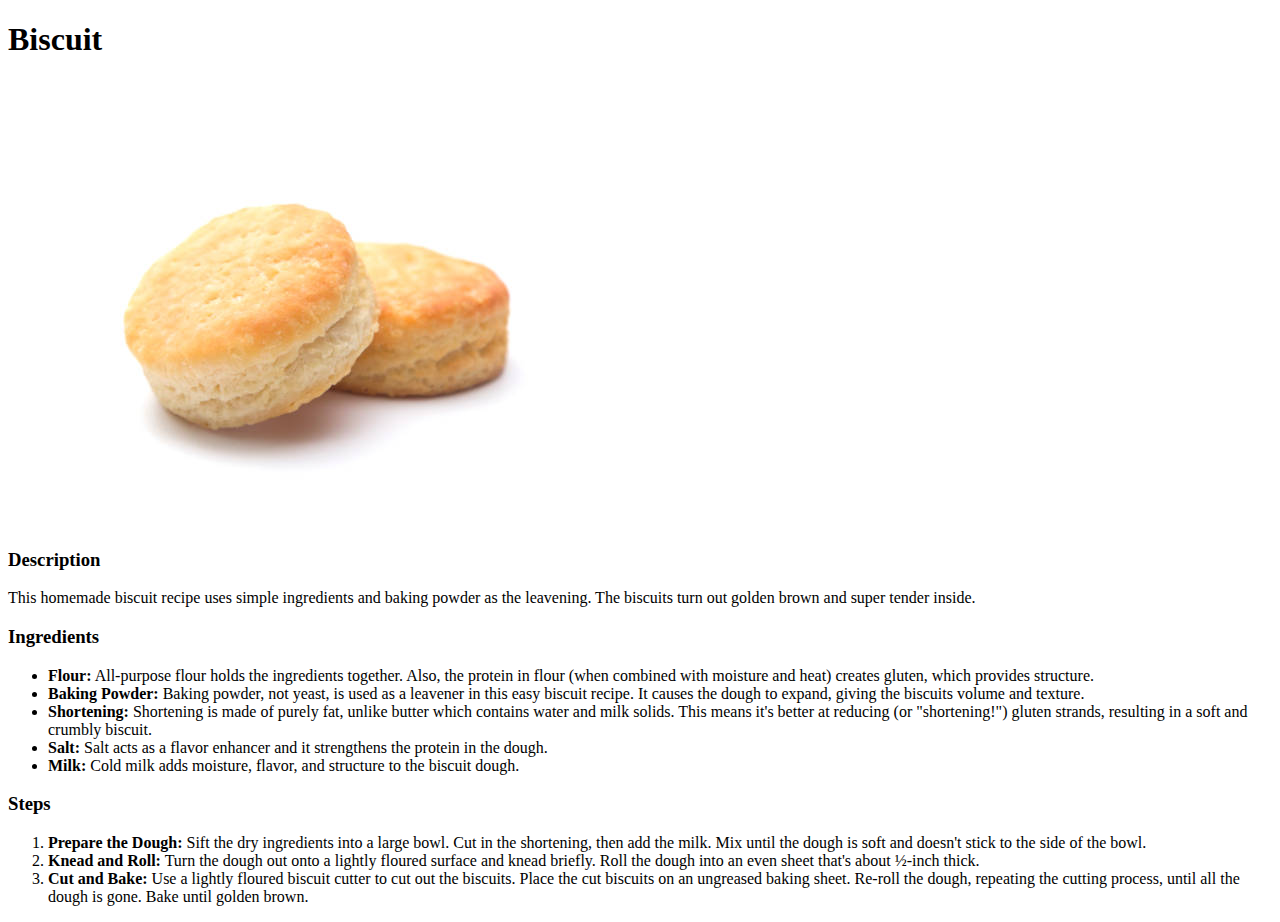
==== recipes/biscuit.html @ 01a14edd "Create a page for biscuit recipe" ====
<!DOCTYPE html>
<html lang="en">
    <head>
        <meta charset="UTF-8">
        <title>Basic Biscuit Recipe !</title>
    </head>
    <body>
        <h1>Biscuit</h1>
        <img src="../images/biscuit.jpg" alt="two biscuits">
        <h3>Description</h3>
        <p>This homemade biscuit recipe uses simple ingredients and baking powder as the leavening. The biscuits turn out golden brown and super tender inside.</p>
        <h3>Ingredients</h3>
        <ul>
            <li><strong>Flour:</strong> All-purpose flour holds the ingredients together. Also, the protein in flour (when combined with moisture and heat) creates gluten, which provides structure.</li>
            <li><strong>Baking Powder:</strong> Baking powder, not yeast, is used as a leavener in this easy biscuit recipe. It causes the dough to expand, giving the biscuits volume and texture.</li>
            <li><strong>Shortening:</strong> Shortening is made of purely fat, unlike butter which contains water and milk solids. This means it's better at reducing (or "shortening!") gluten strands, resulting in a soft and crumbly biscuit.</li>
            <li><strong>Salt:</strong> Salt acts as a flavor enhancer and it strengthens the protein in the dough.</li>
            <li><strong>Milk:</strong> Cold milk adds moisture, flavor, and structure to the biscuit dough.</li>
        </ul>
        <h3>Steps</h3>
        <ol>
            <li><strong>Prepare the Dough:</strong> Sift the dry ingredients into a large bowl. Cut in the shortening, then add the milk. Mix until the dough is soft and doesn't stick to the side of the bowl.</li>
            <li><strong>Knead and Roll:</strong> Turn the dough out onto a lightly floured surface and knead briefly. Roll the dough into an even sheet that's about ½-inch thick.</li>
            <li><strong>Cut and Bake:</strong> Use a lightly floured biscuit cutter to cut out the biscuits. Place the cut biscuits on an ungreased baking sheet. Re-roll the dough, repeating the cutting process, until all the dough is gone. Bake until golden brown.</li>
        </ol>
    </body>
</html>
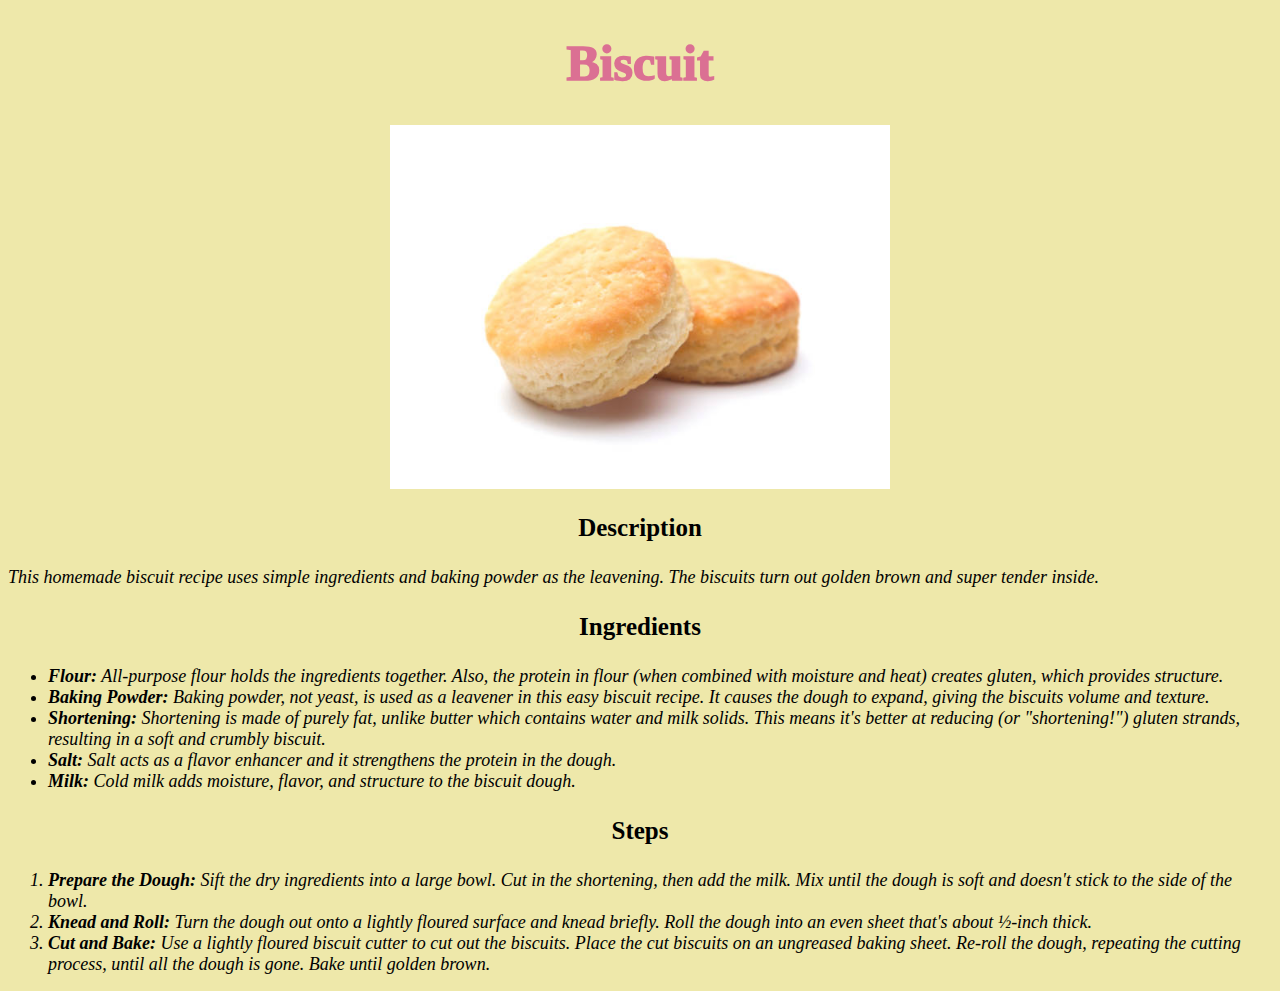
==== commit 95ba16df: "Add styles to all pages" ====
--- a/recipes/biscuit.html
+++ b/recipes/biscuit.html
@@ -3,13 +3,14 @@
     <head>
         <meta charset="UTF-8">
         <title>Basic Biscuit Recipe !</title>
+        <link rel="stylesheet" href="../style.css">
     </head>
     <body>
-        <h1>Biscuit</h1>
+        <h1 class="centered">Biscuit</h1>
         <img src="../images/biscuit.jpg" alt="two biscuits">
-        <h3>Description</h3>
+        <h3 class="centered">Description</h3>
         <p>This homemade biscuit recipe uses simple ingredients and baking powder as the leavening. The biscuits turn out golden brown and super tender inside.</p>
-        <h3>Ingredients</h3>
+        <h3 class="centered">Ingredients</h3>
         <ul>
             <li><strong>Flour:</strong> All-purpose flour holds the ingredients together. Also, the protein in flour (when combined with moisture and heat) creates gluten, which provides structure.</li>
             <li><strong>Baking Powder:</strong> Baking powder, not yeast, is used as a leavener in this easy biscuit recipe. It causes the dough to expand, giving the biscuits volume and texture.</li>
@@ -17,7 +18,7 @@
             <li><strong>Salt:</strong> Salt acts as a flavor enhancer and it strengthens the protein in the dough.</li>
             <li><strong>Milk:</strong> Cold milk adds moisture, flavor, and structure to the biscuit dough.</li>
         </ul>
-        <h3>Steps</h3>
+        <h3 class="centered">Steps</h3>
         <ol>
             <li><strong>Prepare the Dough:</strong> Sift the dry ingredients into a large bowl. Cut in the shortening, then add the milk. Mix until the dough is soft and doesn't stick to the side of the bowl.</li>
             <li><strong>Knead and Roll:</strong> Turn the dough out onto a lightly floured surface and knead briefly. Roll the dough into an even sheet that's about ½-inch thick.</li>
--- a/style.css
+++ b/style.css
@@ -0,0 +1,43 @@
+*{
+    font-family: Cambria, Cochin, Georgia, Times, 'Times New Roman', serif;
+}
+
+
+.select{
+    font-size: 25px;
+}
+
+#main-head{
+    font-size: 100px;
+}
+
+body{
+    background-color: palegoldenrod;
+}
+
+h1{
+    color: palevioletred;
+    font-size: 50px;
+    font-weight: 1000;
+}
+
+p,li{
+   font-size: 18px; 
+   font-style: italic;
+}
+
+img{
+    width: 500px;
+    height: auto;
+    display: block;
+    margin: auto;
+}
+
+.centered{
+    text-align: center;
+}
+
+h3{
+    font-size: 25px;
+}
+
